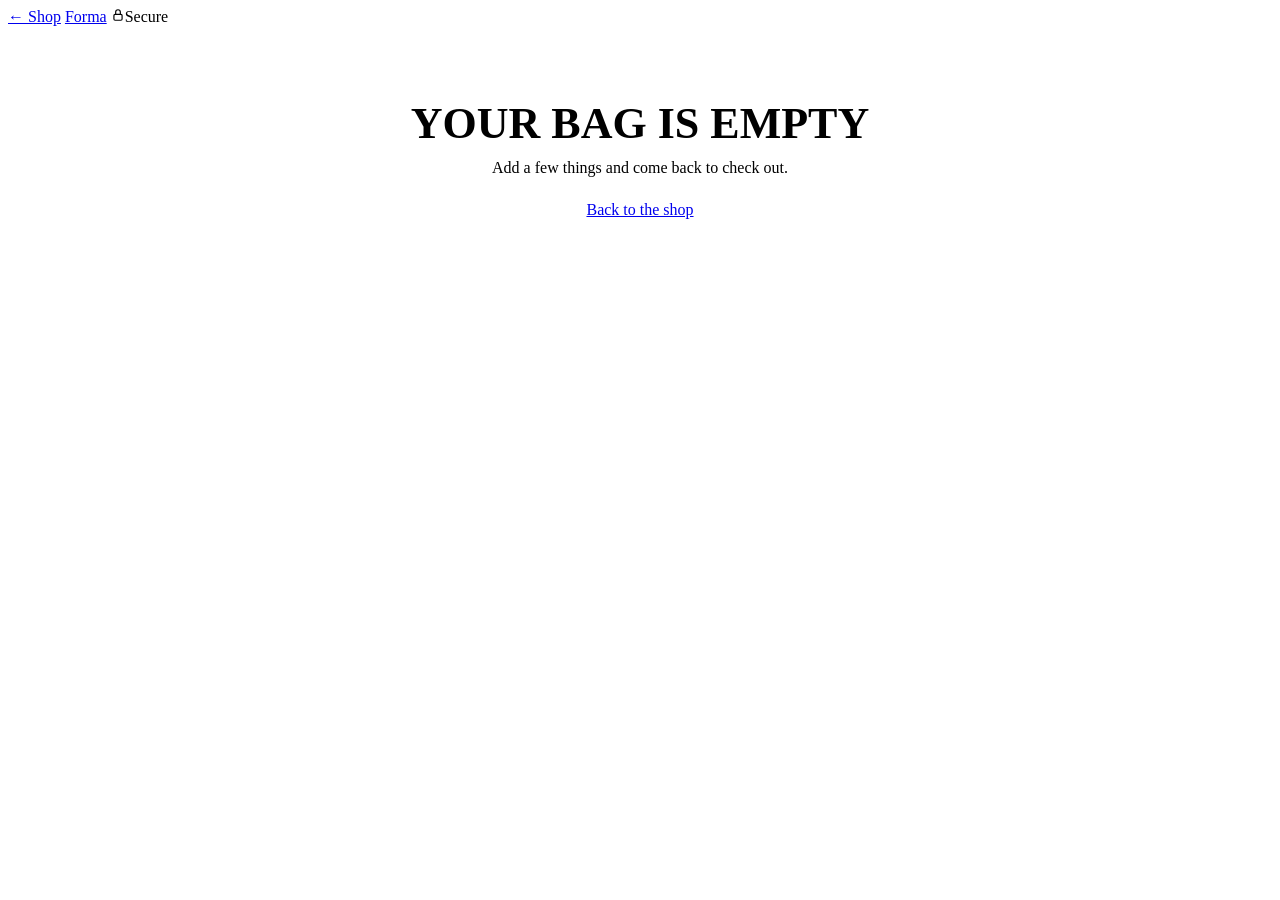
==== checkout.html @ 0f7e6ea7 "checkout.html" ====
<!doctype html>
<html lang="en-GB">
<head>
<meta charset="utf-8">
<meta name="viewport" content="width=device-width, initial-scale=1, viewport-fit=cover">
<meta name="theme-color" content="#F6F8FB">
<link rel="icon" href="/favicon.ico" sizes="any">
<link rel="icon" href="/favicon.svg" type="image/svg+xml">
<link rel="apple-touch-icon" href="/apple-touch-icon.png">
<meta name="robots" content="noindex">
<title>Checkout | Forma</title>
<link rel="preconnect" href="https://fonts.googleapis.com"><link rel="stylesheet" href="https://fonts.googleapis.com/css2?family=Barlow+Condensed:wght@500;600&family=Barlow:wght@600&family=DM+Sans:opsz,wght@9..40,400;9..40,500;9..40,600;9..40,700&display=swap">
<link rel="stylesheet" href="/site.css">
<style>
.co{display:grid;grid-template-columns:1fr;gap:0;padding-bottom:120px}
.co-main{min-width:0;padding-block:20px 32px}
.co h1{font-family:var(--display);font-weight:600;text-transform:uppercase;font-size:40px;line-height:.95;margin:4px 0 20px}
.step{border-top:1px solid var(--border);padding-block:24px}
.step:first-of-type{border-top:0;padding-top:4px}
.step-h{display:flex;justify-content:space-between;align-items:baseline;margin-bottom:14px}
.step-h h2{font-family:var(--display);font-weight:600;text-transform:uppercase;font-size:24px;margin:0;display:flex;gap:10px;align-items:baseline}
.step-h h2 i{font-style:normal;font-family:var(--body);font-size:12px;font-weight:700;color:var(--light);letter-spacing:.1em}
.stack{display:grid;gap:12px}
.opts{display:grid;gap:10px}
.opt{display:flex;gap:12px;align-items:center;border:1px solid var(--border);background:var(--card);border-radius:12px;padding:16px;cursor:pointer;min-height:60px}
.opt input{width:20px;height:20px;accent-color:var(--accent);margin:0;flex-shrink:0}
.opt div{flex:1;min-width:0}
.opt b{display:block;font-size:15px}
.opt span{font-size:13px;color:var(--mid)}
.opt em{font-style:normal;font-weight:700;font-variant-numeric:tabular-nums;white-space:nowrap}
.opt:has(input:checked){border-color:var(--accent);box-shadow:0 0 0 1px var(--accent)}
.pay-box{border:1px dashed var(--border);border-radius:14px;padding:22px;background:var(--card);text-align:center;color:var(--mid);font-size:14px}
.pay-box b{display:block;color:var(--fg);font-size:16px;margin-bottom:6px}
.pay-frame{width:100%;min-height:560px;border:0;border-radius:14px;background:var(--card)}
.trust{display:flex;flex-wrap:wrap;gap:8px 18px;font-size:12px;color:var(--mid);margin-top:16px}
.trust span::before{content:"✓ ";color:var(--ok);font-weight:700}

/* summary */
.sum-toggle{all:unset;box-sizing:border-box;width:100%;display:flex;justify-content:space-between;align-items:center;padding:16px clamp(16px,4vw,48px);background:var(--bg2);border-bottom:1px solid var(--border);cursor:pointer;font-size:14px;font-weight:600;color:var(--accent);min-height:56px}
.sum-toggle b{color:var(--fg);font-size:17px;font-variant-numeric:tabular-nums}
.sum-toggle svg{transition:transform .2s;margin-left:6px;vertical-align:middle}
.sum-toggle[aria-expanded="true"] svg{transform:rotate(180deg)}
.sum{background:var(--bg2);border-bottom:1px solid var(--border);padding:4px clamp(16px,4vw,48px) 20px}
.line{display:grid;grid-template-columns:56px 1fr auto;gap:14px;align-items:center;padding:12px 0;border-bottom:1px solid var(--border)}
.thumb{position:relative;width:56px;height:56px;border-radius:10px;background:var(--card);border:1px solid var(--border);display:grid;place-items:center}
.thumb i{display:block;width:40%;height:62%;border-radius:4px 4px 5px 5px;background:#fff;box-shadow:0 4px 8px -4px rgba(15,42,74,.4);border-top:5px solid #0F2A4A}
.thumb .q{position:absolute;top:-7px;right:-7px;min-width:20px;height:20px;border-radius:99px;background:var(--mid);color:var(--bg);font-size:11px;font-weight:700;display:grid;place-items:center;padding:0 5px}
.line-n{font-size:14px;font-weight:600;line-height:1.3}
.line-n small{display:block;font-weight:400;color:var(--mid);font-size:12px}
.line-p{font-size:14px;font-weight:600;font-variant-numeric:tabular-nums}
.disc{display:flex;gap:8px;padding-block:16px;border-bottom:1px solid var(--border)}
.disc .field{flex:1}
.disc .btn{padding-inline:18px;min-height:50px}
.disc-msg{font-size:12px;margin-top:-8px;padding-bottom:10px}
.tot{display:grid;gap:8px;padding-top:14px;font-size:14px}
.tot div{display:flex;justify-content:space-between;color:var(--mid);font-variant-numeric:tabular-nums}
.tot .grand{color:var(--fg);font-weight:700;font-size:18px;padding-top:8px;border-top:1px solid var(--border);margin-top:4px}
.tot .grand small{font-weight:400;font-size:12px;color:var(--mid);margin-right:6px}
.tot .save{color:var(--ok)}

/* sticky pay bar (mobile) */
.paybar{position:fixed;left:0;right:0;bottom:0;z-index:50;background:var(--bg);border-top:1px solid var(--border);padding:12px clamp(16px,4vw,48px) calc(12px + env(safe-area-inset-bottom,0px));display:flex;gap:14px;align-items:center}
.paybar div{flex:1;min-width:0}
.paybar small{display:block;font-size:12px;color:var(--mid)}
.paybar b{font-size:18px;font-variant-numeric:tabular-nums}
.paybar .btn{flex-shrink:0;padding-inline:22px}
.inline-cta{display:none}
.empty{padding-block:72px 120px;text-align:center}
.empty h1{font-family:var(--display);font-weight:600;text-transform:uppercase;font-size:44px;margin:0 0 10px}
.empty p{color:var(--mid);margin:0 0 24px}

@media (min-width:960px){
  .co{grid-template-columns:1fr 420px;gap:64px;padding-bottom:72px;padding-inline:clamp(16px,4vw,48px)!important;max-width:1240px;margin:0 auto}
  .co-main{order:1;padding-inline:0!important}
  .sum{order:2}
  .co-main{padding-block:40px 40px}
  .co h1{font-size:52px}
  .sum-toggle{display:none}
  .sum{display:block!important;position:sticky;top:88px;align-self:start;margin-top:40px;border:1px solid var(--border);border-radius:18px;padding:8px 24px 24px}
  .paybar{display:none}
  .inline-cta{display:flex}
}
</style>
</head>
<body>
<header class="hdr"><div class="hdr-in wrap">
  <a class="back" href="/#shop">← Shop</a>
  <a class="logo" href="/">Forma</a>
  <span class="hdr-r lock"><svg width="14" height="14" viewBox="0 0 24 24" fill="none" stroke="currentColor" stroke-width="2" aria-hidden="true"><rect x="5" y="11" width="14" height="10" rx="2"/><path d="M8 11V7a4 4 0 0 1 8 0v4"/></svg>Secure</span>
</div></header>

<div id="emptyState" class="empty wrap" hidden>
  <h1>Your bag is empty</h1>
  <p>Add a few things and come back to check out.</p>
  <a class="btn btn-dark" href="/#shop">Back to the shop</a>
</div>

<div id="checkout" hidden>
  <button class="sum-toggle" id="sumToggle" aria-expanded="false" aria-controls="summary" onclick="toggleSum()">
    <span>Show order summary <svg width="12" height="12" viewBox="0 0 12 12" fill="none" stroke="currentColor" stroke-width="1.8"><path d="M2 4l4 4 4-4"/></svg></span>
    <b id="toggleTotal">£0.00</b>
  </button>

  <div class="co wrap" style="padding-inline:0">
    <aside class="sum" id="summary" hidden>
      <div id="lines"></div>
      <div class="disc">
        <div class="field"><label for="code" class="sr" style="position:absolute;left:-9999px">Discount code</label><input id="code" placeholder="Discount code" autocomplete="off" autocapitalize="characters"></div>
        <button class="btn btn-ghost" type="button" onclick="applyCode()">Apply</button>
      </div>
      <div class="disc-msg" id="discMsg" hidden></div>
      <div class="tot">
        <div><span>Subtotal</span><span id="tSub">£0.00</span></div>
        <div class="save" id="tDiscRow" hidden><span id="tDiscLabel">Discount</span><span id="tDisc">−£0.00</span></div>
        <div><span>Delivery</span><span id="tShip">£0.00</span></div>
        <div class="grand"><span>Total</span><span><small>GBP</small><span id="tTotal">£0.00</span></span></div>
      </div>
    </aside>

    <main class="co-main wrap">
      <span class="label" style="color:var(--accent)">Checkout</span>
      <h1>Complete your order</h1>
      <form id="coForm" novalidate>
        <section class="step">
          <div class="step-h"><h2><i>01</i>Contact</h2></div>
          <div class="stack">
            <div class="field"><label for="email">Email</label><input id="email" type="email" inputmode="email" autocomplete="email" required><span class="err">Enter a valid email address</span></div>
            <label class="check"><input type="checkbox" id="optin" checked> Email me new drops and offers. Unsubscribe any time.</label>
          </div>
        </section>

        <section class="step">
          <div class="step-h"><h2><i>02</i>Delivery address</h2></div>
          <div class="stack">
            <div class="row two">
              <div class="field"><label for="fn">First name</label><input id="fn" autocomplete="given-name" required><span class="err">Required</span></div>
              <div class="field"><label for="ln">Last name</label><input id="ln" autocomplete="family-name" required><span class="err">Required</span></div>
            </div>
            <div class="field"><label for="a1">Address</label><input id="a1" autocomplete="address-line1" required><span class="err">Required</span></div>
            <div class="field"><label for="a2">Flat, suite, etc. (optional)</label><input id="a2" autocomplete="address-line2"></div>
            <div class="row two">
              <div class="field"><label for="city">Town or city</label><input id="city" autocomplete="address-level2" required><span class="err">Required</span></div>
              <div class="field"><label for="pc">Postcode</label><input id="pc" autocomplete="postal-code" autocapitalize="characters" required><span class="err">Enter a valid UK postcode</span></div>
            </div>
            <div class="field"><label for="tel">Phone (optional, for delivery updates)</label><input id="tel" type="tel" inputmode="tel" autocomplete="tel"></div>
            <div class="field"><label>Country</label><input value="United Kingdom" disabled></div>
          </div>
        </section>

        <section class="step">
          <div class="step-h"><h2><i>03</i>Delivery method</h2></div>
          <div class="opts">
            <label class="opt"><input type="radio" name="ship" value="t48" checked onchange="totals()"><div><b>Royal Mail Tracked 48</b><span>2 to 3 working days</span></div><em id="t48p">£3.95</em></label>
            <label class="opt"><input type="radio" name="ship" value="t24" onchange="totals()"><div><b>Royal Mail Tracked 24</b><span>1 to 2 working days</span></div><em>£5.95</em></label>
          </div>
        </section>

        <section class="step" id="payStep">
          <div class="step-h"><h2><i>04</i>Payment</h2></div>
          <div id="payArea" class="pay-box"><b>Payment opens here</b>Fill in your details above, then tap Continue to pay.</div>
          <div class="trust"><span>Encrypted payment</span><span>30-day returns</span><span>Third-party tested</span></div>
          <p style="font-size:12px;color:var(--light);margin:16px 0 0">By placing your order you agree to our <a href="/terms">Terms of sale</a> and <a href="/privacy">Privacy policy</a>.</p>
        </section>

        <div class="inline-cta"><button class="btn btn-dark btn-block" type="submit" id="ctaDesk">Continue to pay</button></div>
      </form>
    </main>
  </div>

  <div class="paybar">
    <div><small>Total</small><b id="barTotal">£0.00</b></div>
    <button class="btn btn-dark" type="submit" form="coForm" id="ctaMob">Continue to pay</button>
  </div>
</div>

<script>
var WHOP_CHECKOUT_URL = ''; // paste payment link here
var FREE_OVER = 40, SHIP = {t48:3.95, t24:5.95};
var CODES = {WELCOME10:{pct:10,label:'WELCOME10 (10% off)'}};
var items=[], discount=null;
function money(n){return '£'+n.toFixed(2)}
try{items=(JSON.parse(localStorage.getItem('forma_cart')||'{}').items||[]).filter(function(i){return i.qty>0})}catch(e){}
if(!items.length){document.getElementById('emptyState').hidden=false}
else{
  document.getElementById('checkout').hidden=false;
  document.getElementById('lines').innerHTML=items.map(function(i){return '<div class="line"><div class="thumb"><i></i><span class="q">'+i.qty+'</span></div><div class="line-n">'+i.name+'<small>'+(i.size||'')+'</small></div><div class="line-p">'+money(i.price*i.qty)+'</div></div>'}).join('');
  if(window.matchMedia('(min-width:960px)').matches)document.getElementById('summary').hidden=false;
  totals();
}
function sub(){return items.reduce(function(s,i){return s+i.price*i.qty},0)}
function totals(){
  var s=sub(),d=discount?Math.round(s*discount.pct)/100:0;
  var m=(document.querySelector('input[name=ship]:checked')||{}).value||'t48';
  var ship=(m==='t48'&&s-d>=FREE_OVER)?0:SHIP[m];
  document.getElementById('t48p').textContent=(s-d>=FREE_OVER)?'Free':'£3.95';
  var t=s-d+ship;
  document.getElementById('tSub').textContent=money(s);
  document.getElementById('tDiscRow').hidden=!discount;
  if(discount){document.getElementById('tDisc').textContent='−'+money(d);document.getElementById('tDiscLabel').textContent=discount.label}
  document.getElementById('tShip').textContent=ship?money(ship):'Free';
  ['tTotal','toggleTotal','barTotal'].forEach(function(id){document.getElementById(id).textContent=money(t)});
  return t;
}
function applyCode(){
  var c=document.getElementById('code').value.trim().toUpperCase(),m=document.getElementById('discMsg');m.hidden=false;
  if(CODES[c]){discount=CODES[c];m.style.color='var(--ok)';m.textContent='Code applied.'}
  else{discount=null;m.style.color='var(--err)';m.textContent='That code is not valid.'}
  totals();
}
function toggleSum(){var b=document.getElementById('sumToggle'),s=document.getElementById('summary'),o=b.getAttribute('aria-expanded')==='true';
  b.setAttribute('aria-expanded',!o);s.hidden=o;b.querySelector('span').firstChild.textContent=o?'Show order summary ':'Hide order summary '}
var PC=/^[A-Z]{1,2}\d[A-Z\d]?\s*\d[A-Z]{2}$/i;
document.getElementById('coForm').addEventListener('submit',function(e){
  e.preventDefault();var first=null;
  this.querySelectorAll('[required]').forEach(function(i){var v=i.value.trim(),bad=!v||(i.type==='email'&&!/^[^@\s]+@[^@\s]+\.[^@\s]+$/.test(v))||(i.id==='pc'&&!PC.test(v));
    i.closest('.field').classList.toggle('bad',bad);if(bad&&!first)first=i});
  if(first){first.focus();first.scrollIntoView({behavior:'smooth',block:'center'});return}
  var order={items:items,email:document.getElementById('email').value.trim(),optin:document.getElementById('optin').checked,
    address:{first:fn.value,last:ln.value,line1:a1.value,line2:a2.value,city:city.value,postcode:pc.value.toUpperCase(),phone:tel.value},
    shipping:document.querySelector('input[name=ship]:checked').value,discount:discount&&document.getElementById('code').value.trim().toUpperCase(),total:totals()};
  try{sessionStorage.setItem('forma_order',JSON.stringify(order))}catch(err){}
  var pa=document.getElementById('payArea');
  if(WHOP_CHECKOUT_URL){pa.className='';pa.innerHTML='<iframe class="pay-frame" src="'+WHOP_CHECKOUT_URL+'" title="Secure payment" allow="payment"></iframe>'}
  else{pa.innerHTML='<b>Payment provider not connected yet</b>Your details are saved. This is where the secure card payment will appear once checkout is linked up.'}
  document.getElementById('payStep').scrollIntoView({behavior:'smooth',block:'start'});
});
document.querySelectorAll('[required]').forEach(function(i){i.addEventListener('input',function(){i.closest('.field').classList.remove('bad')})});
</script>
</body>
</html>
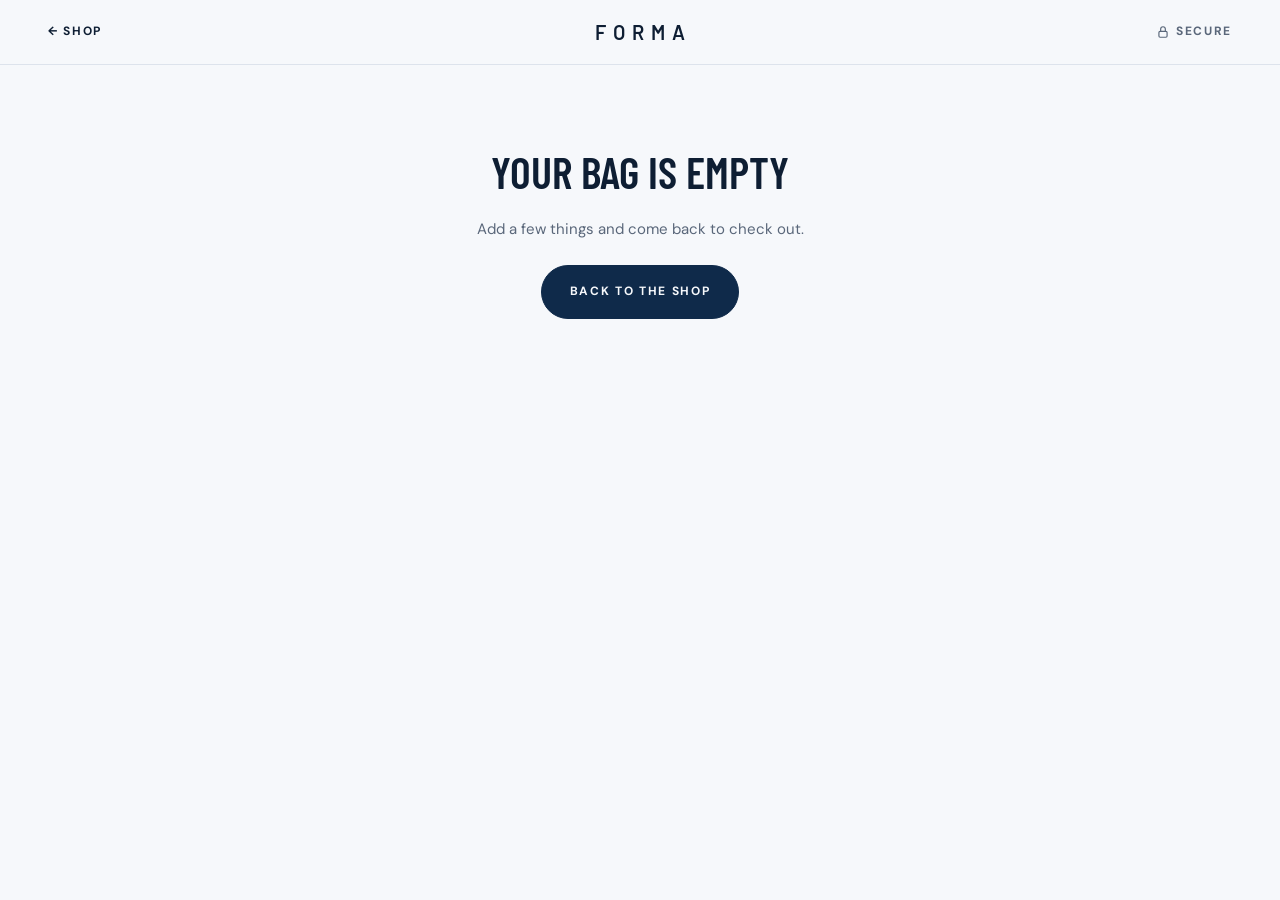
==== commit 2e6e6fe1: "checkout.html" ====
--- a/checkout.html
+++ b/checkout.html
@@ -179,7 +179,9 @@
 var CODES = {WELCOME10:{pct:10,label:'WELCOME10 (10% off)'}};
 var items=[], discount=null;
 function money(n){return '£'+n.toFixed(2)}
-try{items=(JSON.parse(localStorage.getItem('forma_cart')||'{}').items||[]).filter(function(i){return i.qty>0})}catch(e){}
+try{var _h=location.hash.match(/[#&]c=([^&]+)/);if(_h){items=JSON.parse(decodeURIComponent(escape(atob(decodeURIComponent(_h[1])))));try{localStorage.setItem('forma_cart',JSON.stringify({items:items}))}catch(e){}history.replaceState(null,'',location.pathname)}}catch(e){items=[]}
+if(!items.length){try{items=JSON.parse(localStorage.getItem('forma_cart')||'{}').items||[]}catch(e){}}
+items=(items||[]).filter(function(i){return i&&i.qty>0&&typeof i.price==='number'});
 if(!items.length){document.getElementById('emptyState').hidden=false}
 else{
   document.getElementById('checkout').hidden=false;
--- a/site.css
+++ b/site.css
@@ -0,0 +1,132 @@
+/* Forma shared styles for support pages and checkout. Mobile first. */
+:root{
+  --bg:#F6F8FB;--bg2:#E9EEF5;--card:#FFFFFF;--fg:#0E1E33;--mid:#5A677A;--light:#97A2B2;--border:#DDE3EC;
+  --accent:#2D63C8;--ink:#0F2A4A;--on-ink:#F6F8FB;--ok:#2F7D5B;--err:#B3412F;
+  --display:'Barlow Condensed','Arial Narrow',sans-serif;--body:'DM Sans',system-ui,sans-serif;--logo:'Barlow',system-ui,sans-serif;
+}
+@media (prefers-color-scheme:dark){:root:not([data-theme="light"]){--bg:#0B1524;--bg2:#111E31;--card:#0F1A2B;--fg:#EEF2F8;--mid:#9AA7BA;--light:#5C6A80;--border:#1E2C42;--accent:#6B9BF0;--ink:#DCE7F5;--on-ink:#0B1524;--ok:#5FBF92;--err:#E07A66;color-scheme:dark}}
+:root[data-theme="dark"]{--bg:#0B1524;--bg2:#111E31;--card:#0F1A2B;--fg:#EEF2F8;--mid:#9AA7BA;--light:#5C6A80;--border:#1E2C42;--accent:#6B9BF0;--ink:#DCE7F5;--on-ink:#0B1524;--ok:#5FBF92;--err:#E07A66;color-scheme:dark}
+
+*,*::before,*::after{box-sizing:border-box}
+html{-webkit-text-size-adjust:100%}
+body{margin:0;background:var(--bg);color:var(--fg);font-family:var(--body);font-size:15px;line-height:1.6;padding-bottom:env(safe-area-inset-bottom,0px)}
+img{max-width:100%}
+a{color:inherit}
+button,a{-webkit-tap-highlight-color:transparent}
+button{font-family:inherit;color:inherit}
+[hidden]{display:none!important}
+.wrap{padding-inline:clamp(16px,4vw,48px)}
+.label{font-size:11px;font-weight:700;letter-spacing:.16em;text-transform:uppercase}
+
+/* announce + header */
+.announce{background:var(--ink);color:var(--on-ink);text-align:center;padding:9px 16px;font-size:11px;font-weight:600;letter-spacing:.14em;text-transform:uppercase}
+.hdr{position:sticky;top:env(safe-area-inset-top,0px);z-index:100;background:color-mix(in srgb,var(--bg) 94%,transparent);backdrop-filter:blur(10px);border-bottom:1px solid var(--border)}
+.hdr-in{display:grid;grid-template-columns:1fr auto 1fr;align-items:center;height:56px}
+.hdr a{text-decoration:none}
+.back{font-size:12px;font-weight:700;letter-spacing:.14em;text-transform:uppercase;display:inline-flex;align-items:center;gap:6px;min-height:44px}
+.logo{font-family:var(--logo);font-weight:600;letter-spacing:.34em;margin-right:-.34em;text-transform:uppercase;font-size:20px;color:var(--fg)}
+.hdr-r{justify-self:end;display:flex;align-items:center;gap:8px;font-size:12px;font-weight:700;letter-spacing:.14em;text-transform:uppercase;min-height:44px}
+.lock{display:inline-flex;align-items:center;gap:6px;color:var(--mid)}
+.bag-n{display:inline-grid;place-items:center;min-width:24px;height:24px;border-radius:99px;background:var(--accent);color:#fff;font-size:11px;letter-spacing:0}
+
+/* page head */
+.ph{padding-block:40px 24px;border-bottom:1px solid var(--border)}
+.ph .label{color:var(--accent)}
+.ph h1{font-family:var(--display);font-weight:600;text-transform:uppercase;font-size:clamp(44px,12vw,84px);line-height:.92;margin:10px 0 12px;text-wrap:balance}
+.ph p{color:var(--mid);max-width:560px;margin:0}
+.updated{font-size:12px;color:var(--light);margin-top:14px}
+
+/* layout with in-page nav */
+.doc{display:grid;grid-template-columns:1fr;gap:28px;padding-block:28px 72px}
+.toc{display:flex;gap:8px;overflow-x:auto;scrollbar-width:none;margin-inline:calc(-1 * clamp(16px,4vw,48px));padding-inline:clamp(16px,4vw,48px);position:sticky;top:56px;background:var(--bg);padding-block:10px;z-index:5;border-bottom:1px solid var(--border)}
+.toc::-webkit-scrollbar{display:none}
+.toc a{flex-shrink:0;text-decoration:none;font-size:13px;font-weight:600;border:1px solid var(--border);border-radius:99px;padding:9px 14px;color:var(--mid);background:var(--card)}
+.toc a:hover{color:var(--fg);border-color:var(--fg)}
+.prose{max-width:68ch;min-width:0}
+.prose h2{font-family:var(--display);font-weight:600;text-transform:uppercase;font-size:28px;line-height:1;margin:40px 0 12px;scroll-margin-top:130px}
+.prose h2:first-child{margin-top:8px}
+.prose h3{font-size:16px;font-weight:700;margin:24px 0 6px}
+.prose p,.prose li{color:var(--mid)}
+.prose p{margin:0 0 14px}
+.prose ul{padding-left:20px;margin:0 0 14px}
+.prose li{margin-bottom:6px}
+.prose strong{color:var(--fg);font-weight:600}
+.prose a{color:var(--accent);text-underline-offset:3px}
+.note{background:var(--bg2);border-radius:12px;padding:16px 18px;font-size:14px;color:var(--mid);margin:18px 0}
+.note strong{color:var(--fg)}
+.table-wrap{overflow-x:auto;margin:0 0 18px;border:1px solid var(--border);border-radius:12px}
+table{width:100%;border-collapse:collapse;font-size:14px;min-width:420px}
+th,td{text-align:left;padding:12px 14px;border-bottom:1px solid var(--border);vertical-align:top}
+th{font-size:11px;font-weight:700;letter-spacing:.12em;text-transform:uppercase;color:var(--light);background:var(--card)}
+td{color:var(--mid);background:var(--card)}
+td:first-child{color:var(--fg);font-weight:600}
+tr:last-child td{border-bottom:0}
+td.num{font-variant-numeric:tabular-nums;white-space:nowrap}
+
+/* FAQ accordion */
+.faq-group{margin-bottom:32px;scroll-margin-top:130px}
+.faq-group h2{margin-bottom:8px}
+details{border-bottom:1px solid var(--border)}
+summary{list-style:none;cursor:pointer;display:flex;justify-content:space-between;align-items:center;gap:16px;padding:18px 0;font-weight:600;font-size:16px;color:var(--fg);min-height:44px}
+summary::-webkit-details-marker{display:none}
+summary::after{content:"+";font-size:22px;font-weight:400;color:var(--mid);flex-shrink:0;transition:transform .2s}
+details[open] summary::after{transform:rotate(45deg)}
+details .ans{padding:0 0 18px;color:var(--mid)}
+details .ans p{margin:0 0 10px}
+
+/* buttons + forms */
+.btn{display:inline-flex;align-items:center;justify-content:center;gap:8px;border-radius:99px;padding:16px 28px;font-size:12px;font-weight:700;letter-spacing:.14em;text-transform:uppercase;cursor:pointer;border:1.5px solid var(--ink);text-decoration:none;transition:opacity .15s,background .15s;min-height:48px;font-family:var(--body)}
+.btn-dark{background:var(--ink);color:var(--on-ink)}
+.btn-dark:hover{opacity:.88}
+.btn-ghost{background:transparent;color:var(--fg)}
+.btn-block{width:100%}
+.btn[disabled]{opacity:.45;cursor:not-allowed}
+.field{display:flex;flex-direction:column;gap:6px;min-width:0}
+.field label{font-size:12px;font-weight:600;color:var(--mid)}
+.field input,.field select,.field textarea{width:100%;font:inherit;font-size:16px;color:var(--fg);background:var(--card);border:1px solid var(--border);border-radius:10px;padding:14px;min-height:50px;appearance:none}
+.field textarea{min-height:130px;resize:vertical}
+.field input:focus,.field select:focus,.field textarea:focus{outline:2px solid var(--accent);outline-offset:0;border-color:transparent}
+.field.bad input,.field.bad select,.field.bad textarea{border-color:var(--err)}
+.field .err{font-size:12px;color:var(--err);display:none}
+.field.bad .err{display:block}
+.row{display:grid;grid-template-columns:1fr;gap:12px}
+.check{display:flex;gap:10px;align-items:flex-start;font-size:14px;color:var(--mid);cursor:pointer}
+.check input{width:20px;height:20px;margin:2px 0 0;accent-color:var(--accent);flex-shrink:0}
+
+/* contact cards */
+.cards{display:grid;grid-template-columns:1fr;gap:12px;margin-bottom:32px}
+.card{background:var(--card);border:1px solid var(--border);border-radius:14px;padding:20px}
+.card .label{color:var(--light);display:block;margin-bottom:6px}
+.card b{font-size:17px;display:block;margin-bottom:4px;word-break:break-word}
+.card span{font-size:13px;color:var(--mid)}
+.ok-msg{background:color-mix(in srgb,var(--ok) 12%,var(--card));border:1px solid color-mix(in srgb,var(--ok) 35%,transparent);color:var(--fg);border-radius:12px;padding:16px 18px;font-size:14px}
+
+/* footer */
+.ftr{background:var(--ink);color:var(--on-ink);padding-block:40px calc(28px + env(safe-area-inset-bottom,0px))}
+.ftr-grid{display:grid;grid-template-columns:1fr 1fr;gap:28px;margin-bottom:36px}
+.ftr-grid>div:first-child{grid-column:1/-1}
+.ftr .logo{color:var(--on-ink);font-size:24px}
+.ftr p{opacity:.6;font-size:13px;max-width:280px;margin:12px 0 0}
+.ftr h4{font-size:11px;font-weight:700;letter-spacing:.16em;text-transform:uppercase;margin:0 0 14px;opacity:.6}
+.ftr ul{list-style:none;margin:0;padding:0;display:grid;gap:4px}
+.ftr ul a{text-decoration:none;font-size:14px;display:inline-block;padding-block:6px}
+.ftr ul a:hover{opacity:.7}
+.ftr-bot{display:flex;flex-direction:column;gap:6px;font-size:12px;opacity:.5;border-top:1px solid color-mix(in srgb,var(--on-ink) 18%,transparent);padding-top:20px}
+
+@media (min-width:700px){
+  .row.two{grid-template-columns:1fr 1fr}
+  .row.three{grid-template-columns:2fr 1fr 1fr}
+  .cards{grid-template-columns:repeat(3,1fr)}
+}
+@media (min-width:960px){
+  .hdr-in{height:64px}
+  .ph{padding-block:72px 40px}
+  .doc{grid-template-columns:220px 1fr;gap:64px;padding-block:48px 96px}
+  .toc{flex-direction:column;gap:2px;position:sticky;top:96px;align-self:start;margin:0;padding:0;border:0;background:none;overflow:visible}
+  .toc a{border:0;background:none;padding:7px 0;border-radius:0;font-weight:500}
+  .prose h2{scroll-margin-top:96px}
+  .faq-group{scroll-margin-top:96px}
+  .ftr-grid{grid-template-columns:1.6fr repeat(3,1fr);gap:40px}
+  .ftr-grid>div:first-child{grid-column:auto}
+  .ftr-bot{flex-direction:row;justify-content:space-between}
+}
